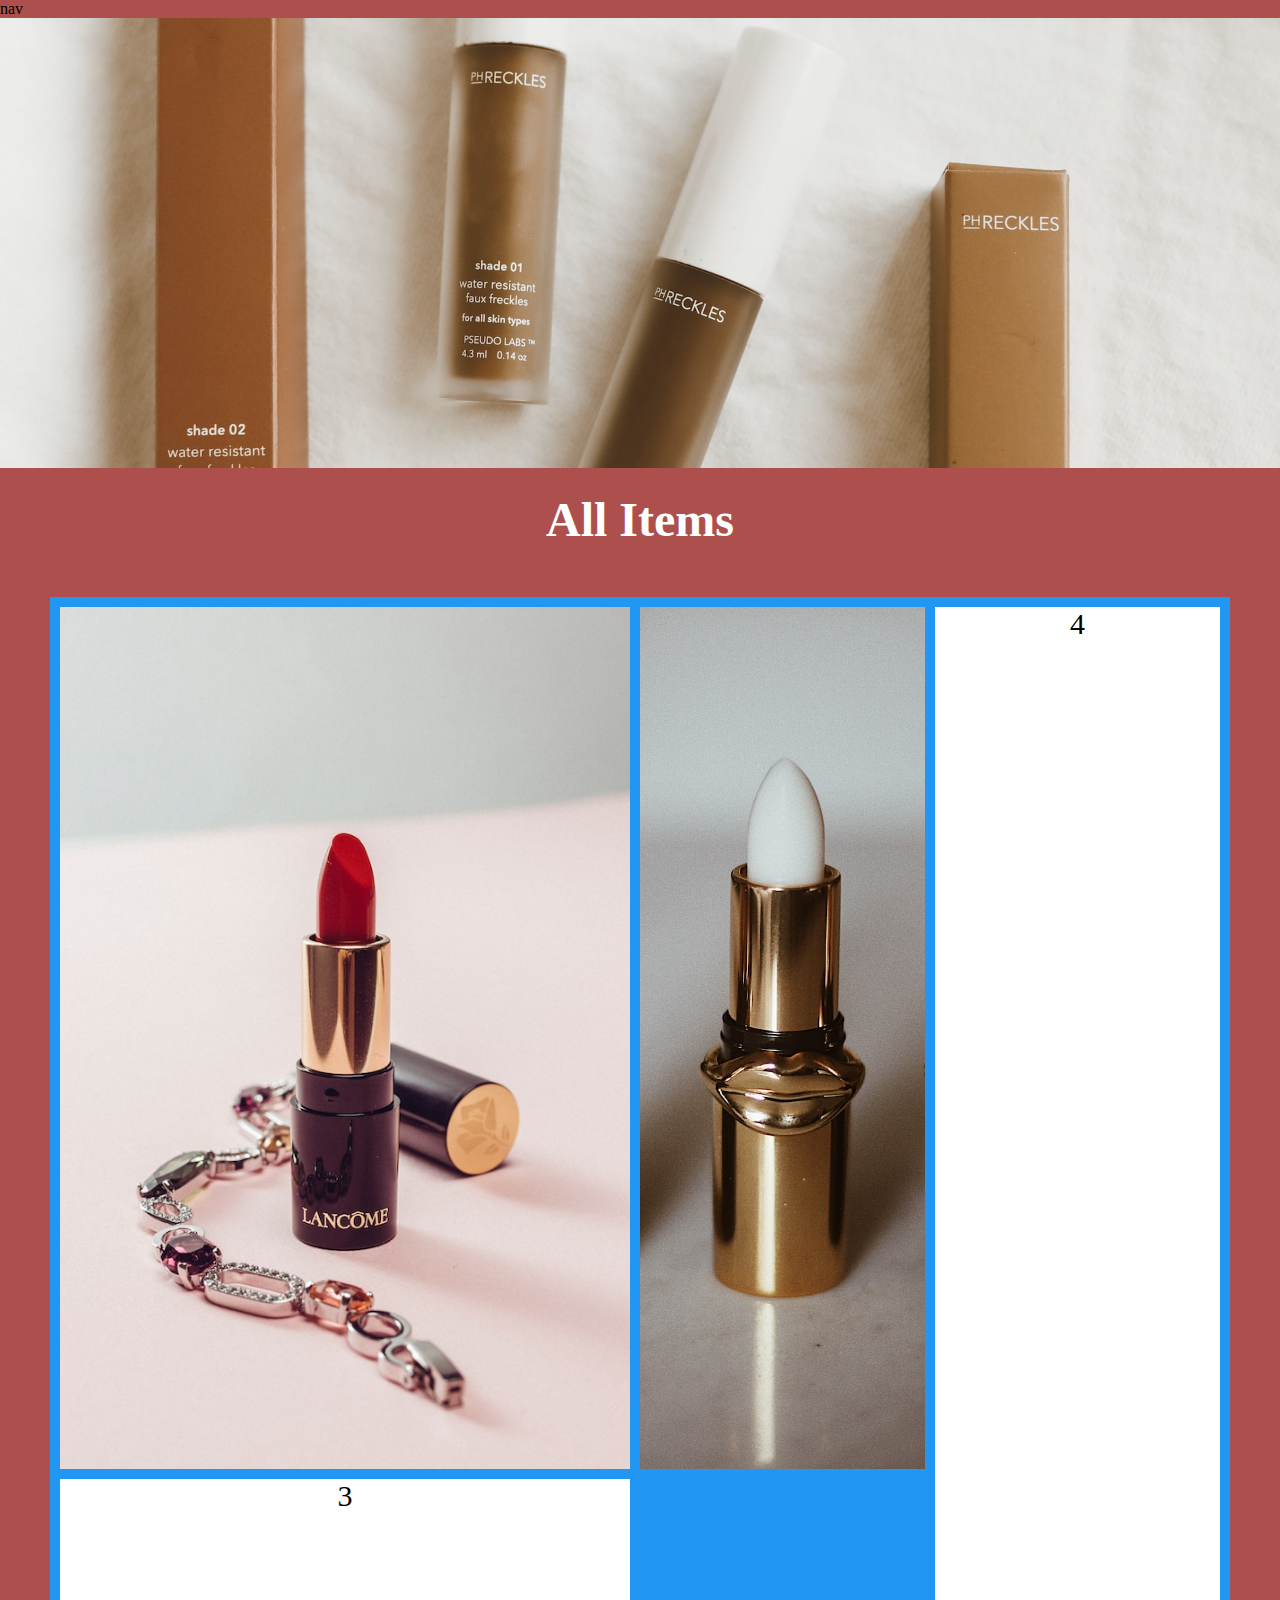
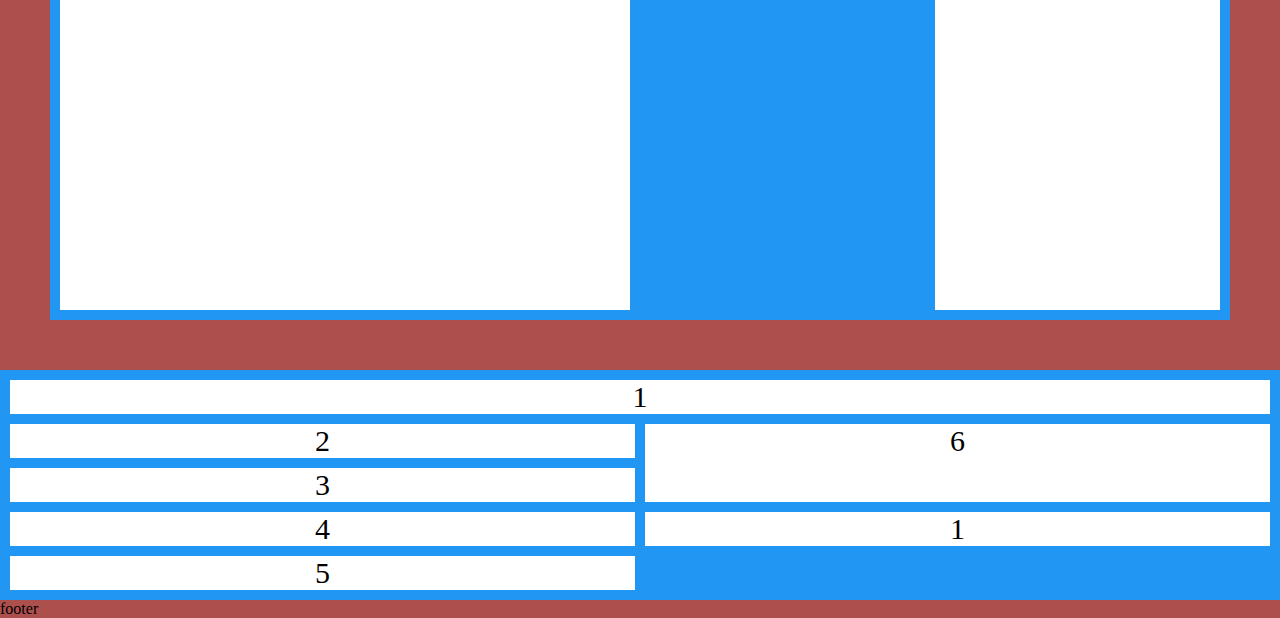
==== item.html @ c0a2f0cb "add item.html, item.css and images" ====
<!DOCTYPE html>
<html lang="en">
    <head>
        <meta charset="UTF-8">
        <meta name="viewport" content="width=device-width, initial-scale=1.0">
        <title>Document</title>
        <link rel="stylesheet" href="item.css">
    </head>

    <body>
        <nav>
            <p>nav</p>
        </nav>

        <main>
            <img id="top" src="./imgs/products-bannar.jpg" alt="">


            <section>
                <h1>All Items</h1>

                <div class="lipsticks">
                    <div class="lip-item lip1">
                        <img src="./imgs/lipstick-1.jpg" alt="">
                    </div>
                    <div class="lip-item lip2">
                        <img src="./imgs/lipstick-2.jpg" alt="">
                    </div>
                    <div class="lip-item lip3">3
                        <!-- <img src="./imgs/lipstick-3.jpg" alt=""> -->
                    </div>  
                    <div class="lip-item lip4">4
                        <!-- <img src="./imgs/new-item.jpg" alt=""> -->
                    </div>
                </div>

                <div class="skincare">
                    <div class="skin-item skin1">1</div>
                    <div class="skin-item skin2">2</div>
                    <div class="skin-item skin3">3</div>  
                    <div class="skin-item skin4">4</div>                    <div class="lip-item item1">1</div>
                    <div class="skin-item skin5">5</div>
                    <div class="skin-item skin6">6</div>  
                </div>
            </section>

        </main>

        <footer>
            <p>footer</p>
        </footer>
    </body>
</html>
---- item.css ----
* {
    box-sizing: border-box;
    margin: 0;
    padding: 0;
}

body {
    background-color: #AD4F4D;
}

/* ---------------------------------------- top (main) ----------------------------------------*/
#top {
    height: 450px;
    width: 100%;
    object-fit: cover;
}

/* ---------------------------------------- h1 (main/section) ----------------------------------------*/
h1 {
    text-align: center;
    font-size: 48px;
    font-weight: 600;
    color: #FFFFFF;
    margin: 20px auto;
}

/* ---------------------------------------- lipsticks (main/section) ----------------------------------------*/
.lipsticks {
    display: grid;
    grid-template-columns: 2fr 1fr 1fr;
    grid-template-rows: 2fr 1fr;
    gap: 10px;
    background-color: #2196F3;
    padding: 10px;
    margin: 50px 50px;
}

.lipsticks img {
    width: 100%;
    height: 100%;
    object-fit: cover;
    max-height: 100%;
}

.lip-item {
    background-color: #FFFFFF;
    text-align: center;
    font-size: 30px;
}

.lip1 {
grid-column: 1 / 2;
grid-row: 1 / 2;
}

.lip4 {
grid-column: 3 / 4;
grid-row: 1 / 3 ;
}

/* ---------------------------------------- skincare (main/section) ----------------------------------------*/
.skincare {
    display: grid;
    gap: 10px;
    background-color: #2196F3;
    padding: 10px;
}

.skin-item {
    background-color: #FFFFFF;
    text-align: center;
    font-size: 30px;
}

.skin1 {
    grid-column: 1 / 3;
    grid-row: 1 / 2;
}

.skin6 {
    grid-column: 2 / 3;
    grid-row: 2 / 4;
}
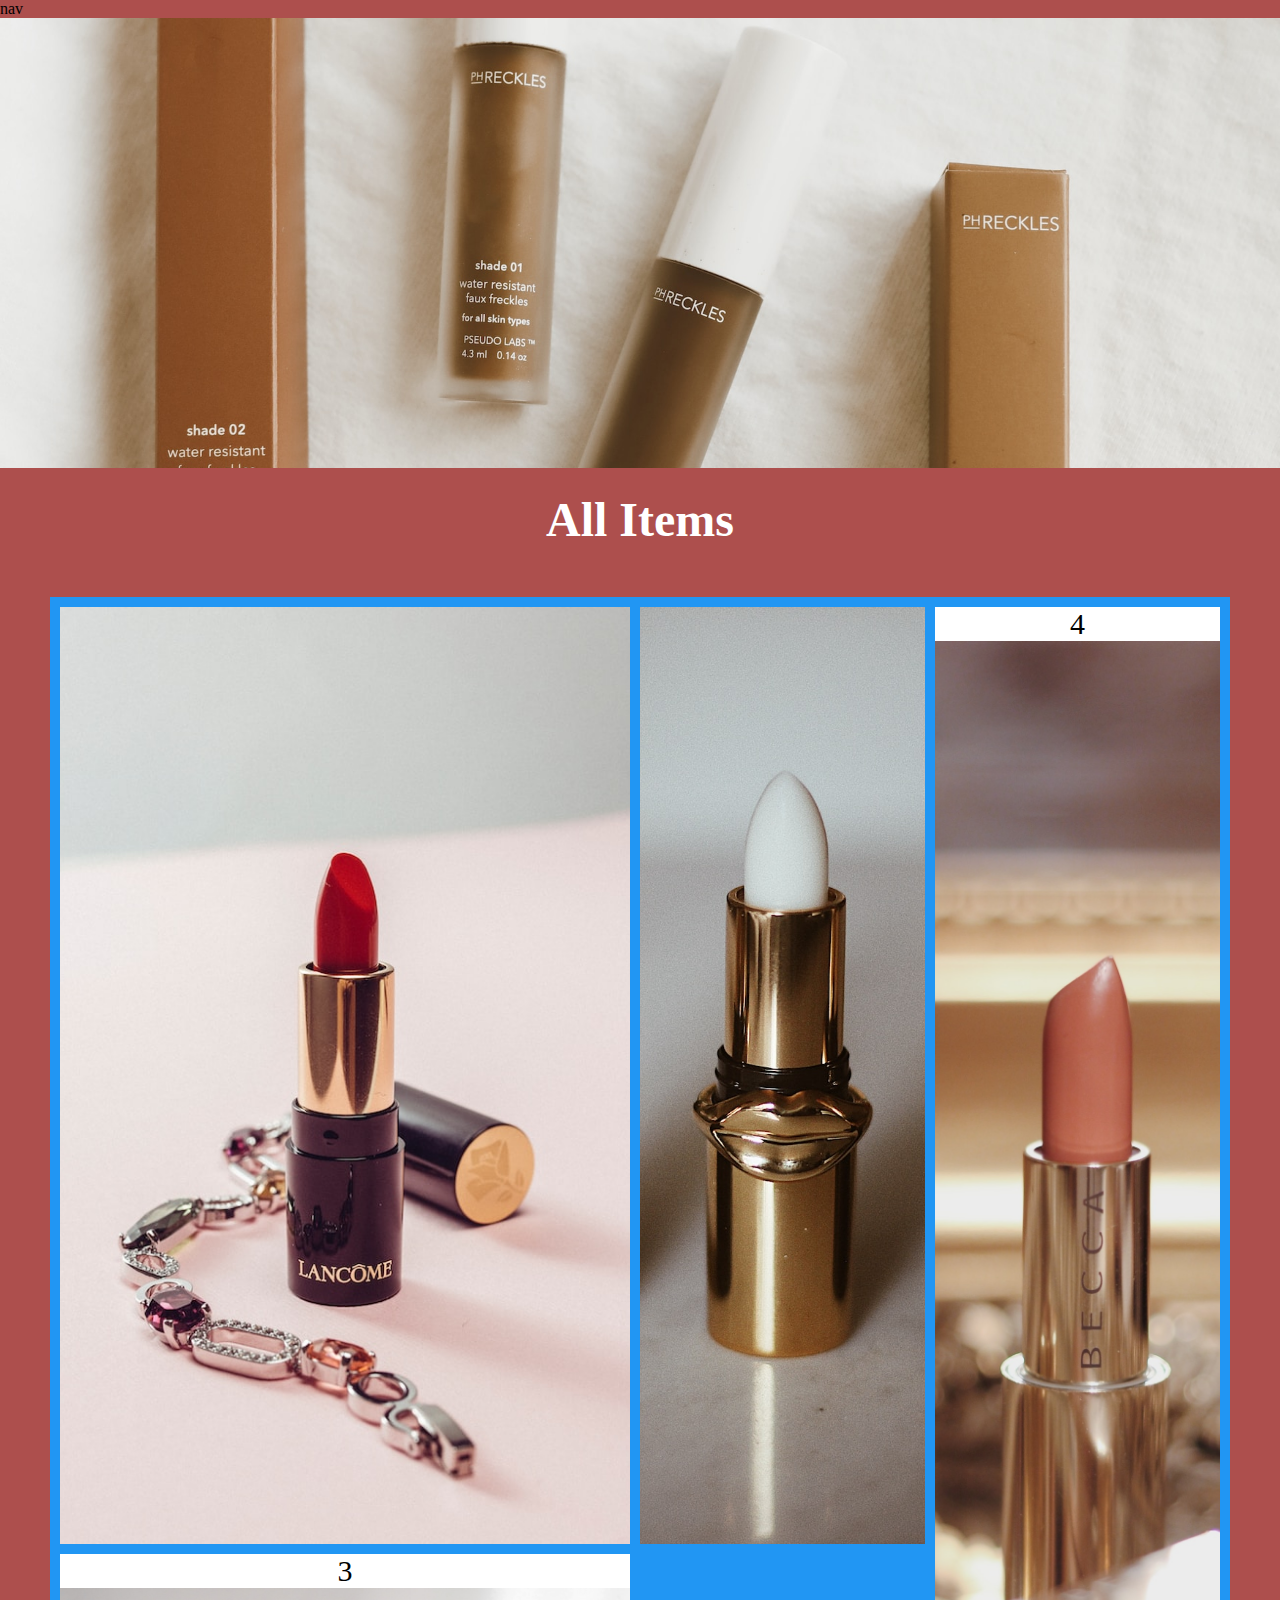
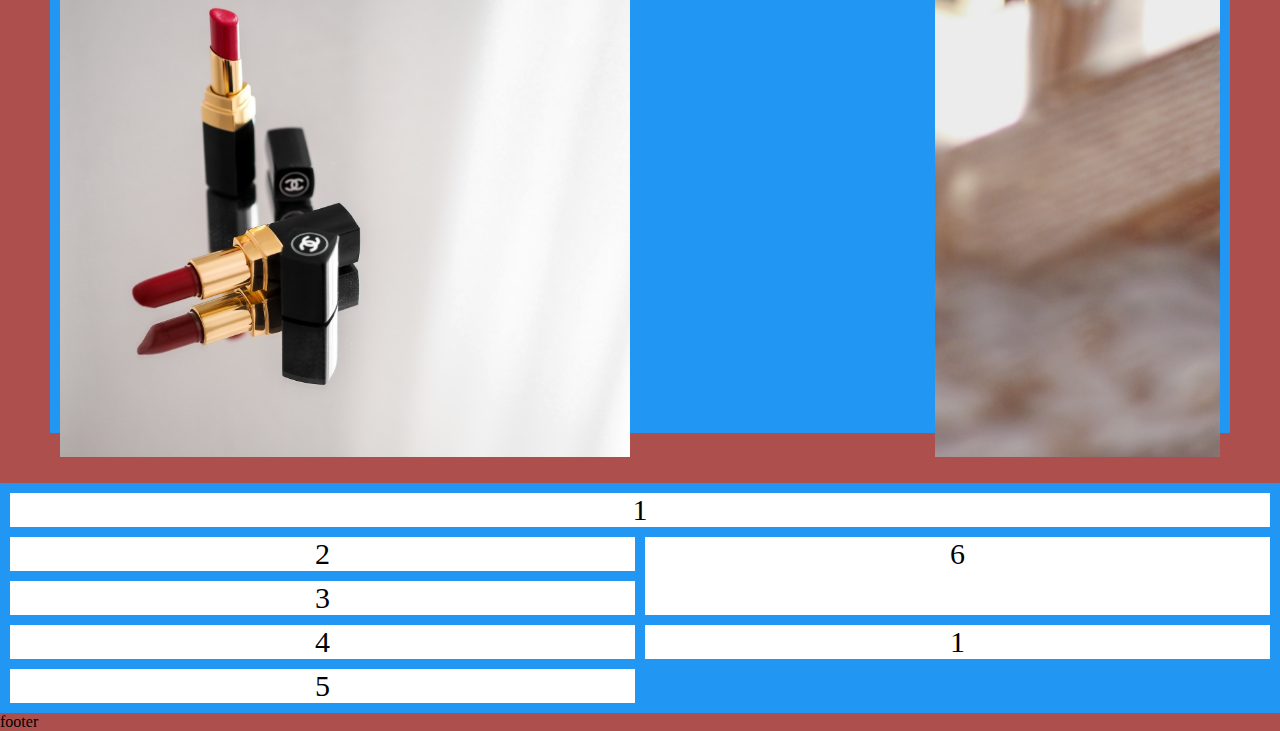
==== commit 4335adba: "update item.html" ====
--- a/item.html
+++ b/item.html
@@ -27,10 +27,10 @@
                         <img src="./imgs/lipstick-2.jpg" alt="">
                     </div>
                     <div class="lip-item lip3">3
-                        <!-- <img src="./imgs/lipstick-3.jpg" alt=""> -->
+                        <img src="./imgs/lipstick-3.jpg" alt="">
                     </div>  
                     <div class="lip-item lip4">4
-                        <!-- <img src="./imgs/new-item.jpg" alt=""> -->
+                        <img src="./imgs/new-item.jpg" alt="">
                     </div>
                 </div>
 
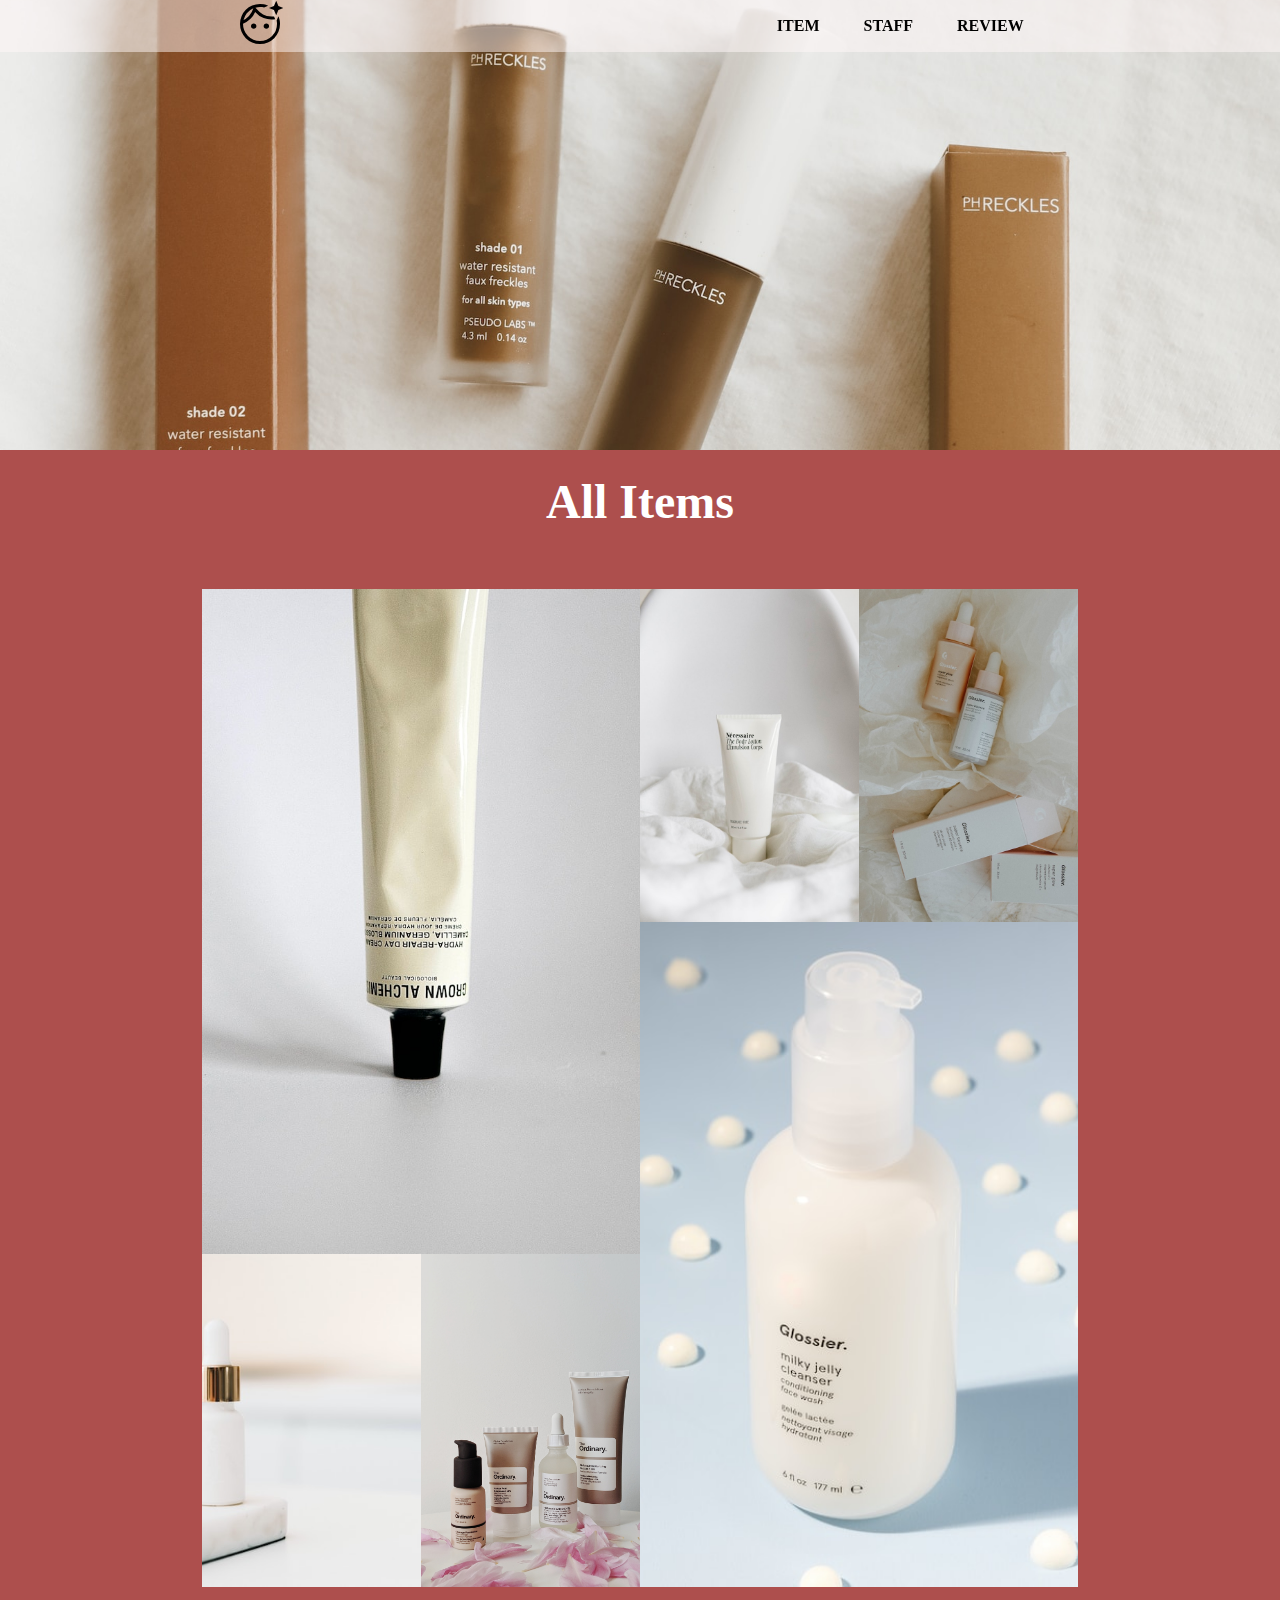
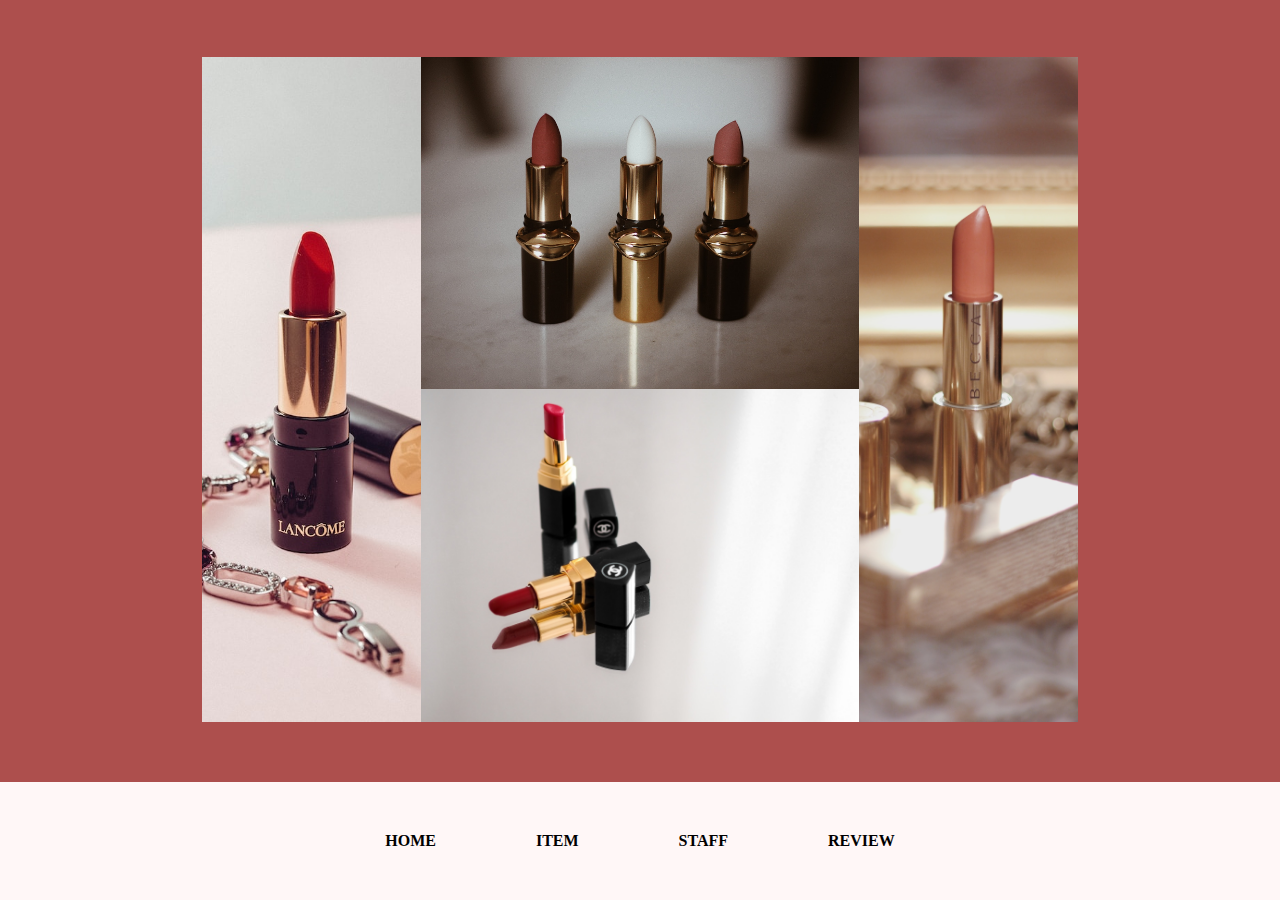
==== commit 187cdda6: "update index.html, style.css, item.html, item.css and imgs" ====
--- a/item.html
+++ b/item.html
@@ -9,7 +9,19 @@
 
     <body>
         <nav>
-            <p>nav</p>
+            <div class="nav-icon">
+                <a href="./index.html">
+                    <img src="./imgs/face.svg" alt="">
+                </a>
+            </div>
+
+            <div class="nav-li">
+                <ul>
+                    <li><a href="./item.html">ITEM</a></li>
+                    <li><a href="#">STAFF</a></li>
+                    <li><a href="#">REVIEW</a></li>
+                </ul>
+            </div>
         </nav>
 
         <main>
@@ -19,35 +31,56 @@
             <section>
                 <h1>All Items</h1>
 
-                <div class="lipsticks">
-                    <div class="lip-item lip1">
-                        <img src="./imgs/lipstick-1.jpg" alt="">
+                <div class="skincare">
+                    <div class="skin-item skin1">
+                        <img src="./imgs/skin-1.jpg" alt="skincare item1">
                     </div>
-                    <div class="lip-item lip2">
-                        <img src="./imgs/lipstick-2.jpg" alt="">
+                    <div class="skin-item skin2">
+                        <img src="./imgs/skin-2.jpg" alt="skincare item2">
                     </div>
-                    <div class="lip-item lip3">3
-                        <img src="./imgs/lipstick-3.jpg" alt="">
-                    </div>  
-                    <div class="lip-item lip4">4
-                        <img src="./imgs/new-item.jpg" alt="">
+                    <div class="skin-item skin3">
+                        <img src="./imgs/skin-3.jpg" alt="skincare item3">
+                    </div>
+                    <div class="skin-item skin4">
+                        <img src="./imgs/skin-4.jpg" alt="skincare item4">
+                    </div>
+                    <div class="skin-item skin5">
+                        <img src="./imgs/skin-5.jpg" alt="skincare item5">
+                    </div>
+                    <div class="skin-item skin6">
+                        <img src="./imgs/skin-6.jpg" alt="skincare item6">
                     </div>
                 </div>
 
-                <div class="skincare">
-                    <div class="skin-item skin1">1</div>
-                    <div class="skin-item skin2">2</div>
-                    <div class="skin-item skin3">3</div>  
-                    <div class="skin-item skin4">4</div>                    <div class="lip-item item1">1</div>
-                    <div class="skin-item skin5">5</div>
-                    <div class="skin-item skin6">6</div>  
+                <div class="lipsticks">
+                    <div class="lip-item lip1">
+                        <img src="./imgs/lipstick-1.jpg" alt="red lipstick">
+                    </div>
+                    <div class="lip-item lip2">
+                        <img src="./imgs/lipstick-2.jpg" alt="some kind of lipsticks">
+                    </div>
+                    <div class="lip-item lip3">
+                        <img src="./imgs/lipstick-3.jpg" alt="rose lipstick">
+                    </div>  
+                    <div class="lip-item lip4">
+                        <img src="./imgs/new-item.jpg" alt="pink lipstick">
+                    </div>
                 </div>
+
+                
             </section>
 
         </main>
 
         <footer>
-            <p>footer</p>
+            <div class="footer-li">
+                <ul>
+                    <li><a href="./index.html">HOME</a></li>
+                    <li><a href="./item.html">ITEM</a></li>
+                    <li><a href="#">STAFF</a></li>
+                    <li><a href="#">REVIEW</a></li>
+                </ul>
+            </div>
         </footer>
     </body>
 </html>--- a/item.css
+++ b/item.css
@@ -8,76 +8,344 @@
     background-color: #AD4F4D;
 }
 
-/* ---------------------------------------- top (main) ----------------------------------------*/
+/* ------------------------ For Mobile ------------------------ */
+/* --------------- NAV ---------------*/
+nav {
+    display: flex;
+    justify-content: space-between;
+    align-items: center;
+    background-color: rgba(255,247,247,0.5);
+
+    position: fixed;
+    top: 0;
+    width: 100%;
+    z-index: 100;
+}
+
+.nav-li ul {
+    list-style: none;
+    overflow: hidden;
+}
+
+.nav-li li {
+    display: inline;
+    margin: 20px;
+}
+
+.nav-li a {
+    text-decoration: none;
+    color: #000;
+    font-weight: 700;
+}
+
+
+/* --------------- top (MAIN) ---------------*/
 #top {
-    height: 450px;
+    height: 150px;
     width: 100%;
     object-fit: cover;
 }
 
-/* ---------------------------------------- h1 (main/section) ----------------------------------------*/
+/* --------------- h1 (MAIN/section) ---------------*/
 h1 {
     text-align: center;
-    font-size: 48px;
+    font-size: 36px;
     font-weight: 600;
     color: #FFFFFF;
     margin: 20px auto;
 }
 
-/* ---------------------------------------- lipsticks (main/section) ----------------------------------------*/
-.lipsticks {
+/* --------------- skincare (main/section) ---------------*/
+.skincare {
     display: grid;
-    grid-template-columns: 2fr 1fr 1fr;
-    grid-template-rows: 2fr 1fr;
-    gap: 10px;
-    background-color: #2196F3;
+    grid-template-columns: 1fr;
+    grid-template-rows: repeat(6, 1fr);
     padding: 10px;
-    margin: 50px 50px;
-}
-
-.lipsticks img {
+    margin: 50px auto;
+    width: 90%;
+}
+
+.skincare img{
     width: 100%;
     height: 100%;
     object-fit: cover;
-    max-height: 100%;
-}
-
-.lip-item {
-    background-color: #FFFFFF;
+}
+
+/* --------------- lipsticks (MAIN/section) ---------------*/
+.lipsticks {
+    display: grid;
+    grid-template-columns: 1fr;
+    grid-template-rows: repeat(4, 1fr);
+    padding: 10px;
+    margin: 50px auto;
+    width: 90%;
+}
+
+.lipsticks img{
+    width: 100%;
+    height: 100%;
+    object-fit: cover;
+}
+
+/* --------------- FOOTER ----------------*/
+footer {
     text-align: center;
-    font-size: 30px;
-}
-
-.lip1 {
-grid-column: 1 / 2;
-grid-row: 1 / 2;
-}
-
-.lip4 {
-grid-column: 3 / 4;
-grid-row: 1 / 3 ;
-}
-
-/* ---------------------------------------- skincare (main/section) ----------------------------------------*/
-.skincare {
-    display: grid;
-    gap: 10px;
-    background-color: #2196F3;
-    padding: 10px;
-}
-
-.skin-item {
-    background-color: #FFFFFF;
-    text-align: center;
-    font-size: 30px;
-}
-
-.skin1 {
-    grid-column: 1 / 3;
-    grid-row: 1 / 2;
-}
-
-.skin6 {
-    grid-column: 2 / 3;
-    grid-row: 2 / 4;
-}+    background-color: #fff7f7;
+}
+
+.footer-li ul {
+    display: flex;
+    flex-direction: column;
+    list-style: none;
+    overflow: hidden;
+}
+
+.footer-li li {
+    display: inline;
+    margin: 10px;
+}
+
+.footer-li a{
+    text-decoration: none;
+    color: #000;
+    font-weight: 700;
+}
+
+
+
+
+
+
+
+
+/* ------------------------ For Tablet ------------------------ */
+@media (min-width: 600px) {
+    nav {
+        display: flex;
+        justify-content: space-between;
+        align-items: center;
+    }
+
+    #top {
+        height: 250px;
+        width: 100%;
+        object-fit: cover;
+    }
+
+    h1 {
+        text-align: center;
+        font-size: 40px;
+        font-weight: 600;
+        color: #FFFFFF;
+        margin: 20px auto;
+    }
+
+    .skincare {
+        display: grid;
+        grid-template-columns: repeat(3, 1.5fr);
+        grid-template-rows: repeat(3, 1fr);
+        padding: 10px;
+        margin: 50px auto;
+        width: 80%;
+    }
+
+    .skincare img{
+        width: 100%;
+        height: 100%;
+        object-fit: cover;
+    }
+
+    .skin1 {
+        grid-column: 1 / 3;
+        grid-row: 1 / 3;
+    }
+
+    .skin2 {
+        grid-column: 3 / 4;
+        grid-row: 1 / 2;
+    }
+
+    .skin3 {
+        grid-column: 3 / 4;
+        grid-row: 2 / 3;
+    }
+
+    .skin4 {
+        grid-column: 1 / 2;
+        grid-row: 3 / 4;
+    }
+
+    .skin5 {
+        grid-column: 2 / 3;
+        grid-row: 3 / 4;
+    }
+
+    .skin6 {
+        grid-column: 3 / 4;
+        grid-row: 3 / 4;
+    }
+
+    .lipsticks {
+        display: grid;
+        grid-template-columns: repeat(2, 1.5fr);
+        grid-template-rows: repeat(2, 1fr);
+        padding: 10px;
+        margin: 50px auto;
+        width: 80%;
+    }
+    
+    .lipsticks img {
+        width: 100%;
+        height: 100%;
+        object-fit: cover;
+    }
+    
+    .lip1 {
+        grid-column: 1 / 2;
+        grid-row: 1 / 2;
+    }
+    
+    .lip4 {
+        grid-column: 2 / 3;
+        grid-row: 2 / 3 ;
+    }
+    
+    .footer-li ul {
+        display: flex;
+        flex-direction: row;
+        justify-content: center;
+        align-items: center;
+        list-style: none;
+        overflow: hidden;
+    }
+    
+    .footer-li li {
+        display: inline;
+        margin: 50px;
+    }
+    
+    .footer-li a{
+        text-decoration: none;
+        color: #000;
+        font-weight: 700;
+    }
+}
+
+
+
+
+
+
+
+
+
+/* ------------------------ For Desktop ------------------------ */
+@media (min-width: 800px) {
+    nav {
+        display: flex;
+        justify-content: space-around;
+        align-items: center;
+    }
+    
+    #top {
+        height: 450px;
+        width: 100%;
+        object-fit: cover;
+    }
+
+    h1 {
+        text-align: center;
+        font-size: 48px;
+        font-weight: 600;
+        color: #FFFFFF;
+        margin: 20px auto;
+    }
+
+    .skincare {
+        display: grid;
+        grid-template-columns: repeat(4, 1fr);
+        grid-template-rows: repeat(3, 1fr);
+        padding: 10px;
+        margin: 50px auto;
+        width: 70%;
+    }
+
+    .skin1 {
+        grid-column: 1 / 3;
+        grid-row: 1 / 3;
+    }
+
+    .skin2 {
+        grid-column: 3 / 4;
+        grid-row: 1 / 2;
+    }
+
+    .skin3 {
+        grid-column: 4 / 5;
+        grid-row: 1 / 2;
+    }
+
+    .skin4 {
+        grid-column: 1 / 2;
+        grid-row: 3 / 4;
+    }
+
+    .skin5 {
+        grid-column: 2 / 3;
+        grid-row: 3 / 4;
+    }
+
+    .skin6 {
+        grid-column: 3 / 5;
+        grid-row: 2 / 4;
+    }
+
+    .skin-item img:hover {
+        transform: scale(1.1);
+        transition: 1s;
+    }
+
+    .lipsticks {
+        display: grid;
+        grid-template-columns: 1fr 2fr 1fr;
+        grid-template-rows: 1fr 1fr;
+        padding: 10px;
+        margin: 50px auto;
+        width: 70%;
+    }
+
+    .lip1 {
+        grid-column: 1 / 2;
+        grid-row: 1 / 3;
+    }
+
+    .lip4 {
+        grid-column: 3 / 4;
+        grid-row: 1 / 3 ;
+    }
+
+    .lip-item img:hover {
+        transform: scale(1.1);
+        transition: 1s;
+    }
+
+    .footer-li ul {
+        display: flex;
+        flex-direction: row;
+        justify-content: center;
+        align-items: center;
+        list-style: none;
+        overflow: hidden;
+    }
+    
+    .footer-li li {
+        display: inline;
+        margin: 50px;
+    }
+    
+    .footer-li a{
+        text-decoration: none;
+        color: #000;
+        font-weight: 700;
+    }
+}
